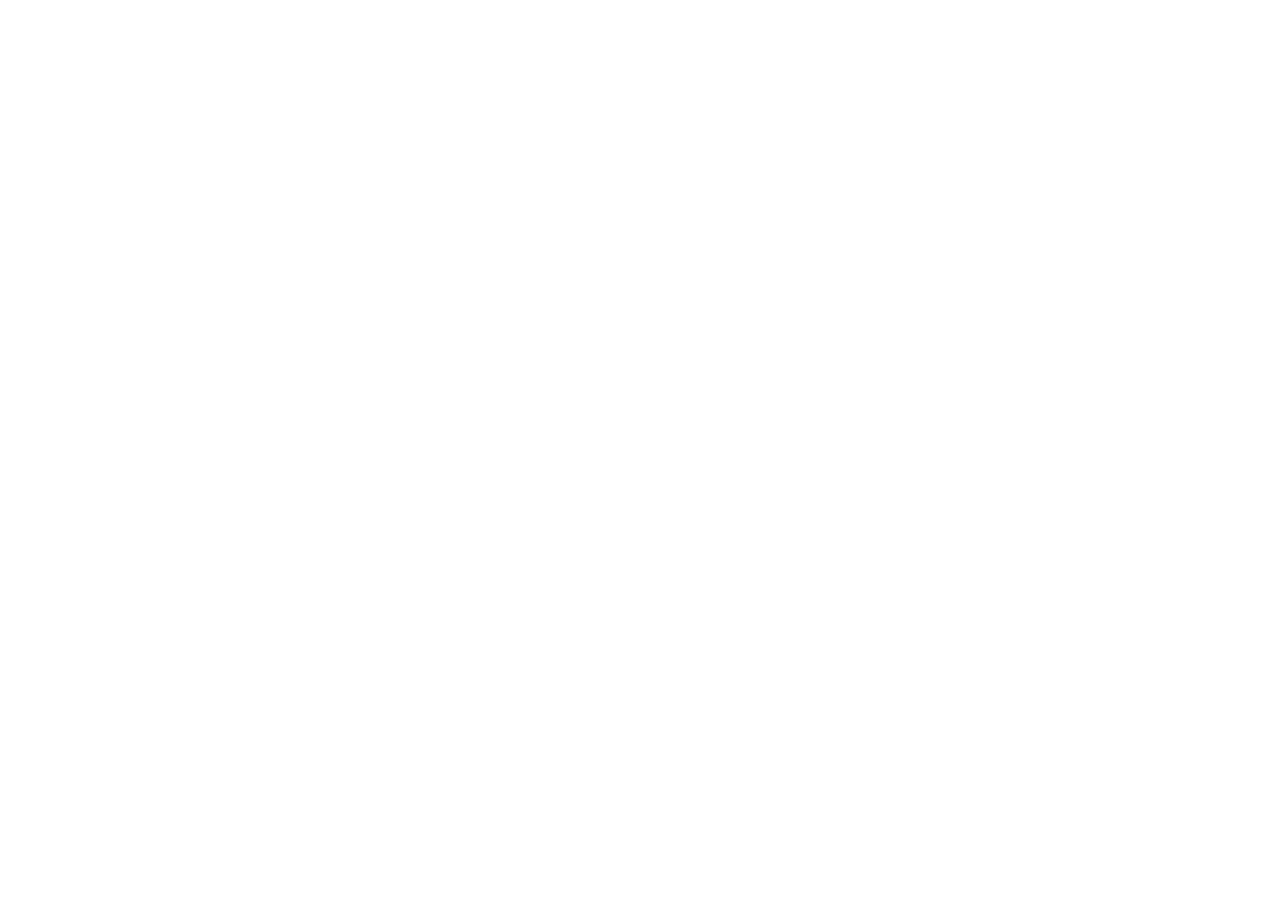
==== index.html @ 9e7bdc2f "basic html template" ====
<!DOCTYPE html>
<html lang="en">
<head>
    <meta charset="UTF-8">
    <meta http-equiv="X-UA-Compatible" content="IE=edge">
    <meta name="viewport" content="width=device-width, initial-scale=1.0">
    <title>Document</title>
</head>
<body>
    
</body>
</html>
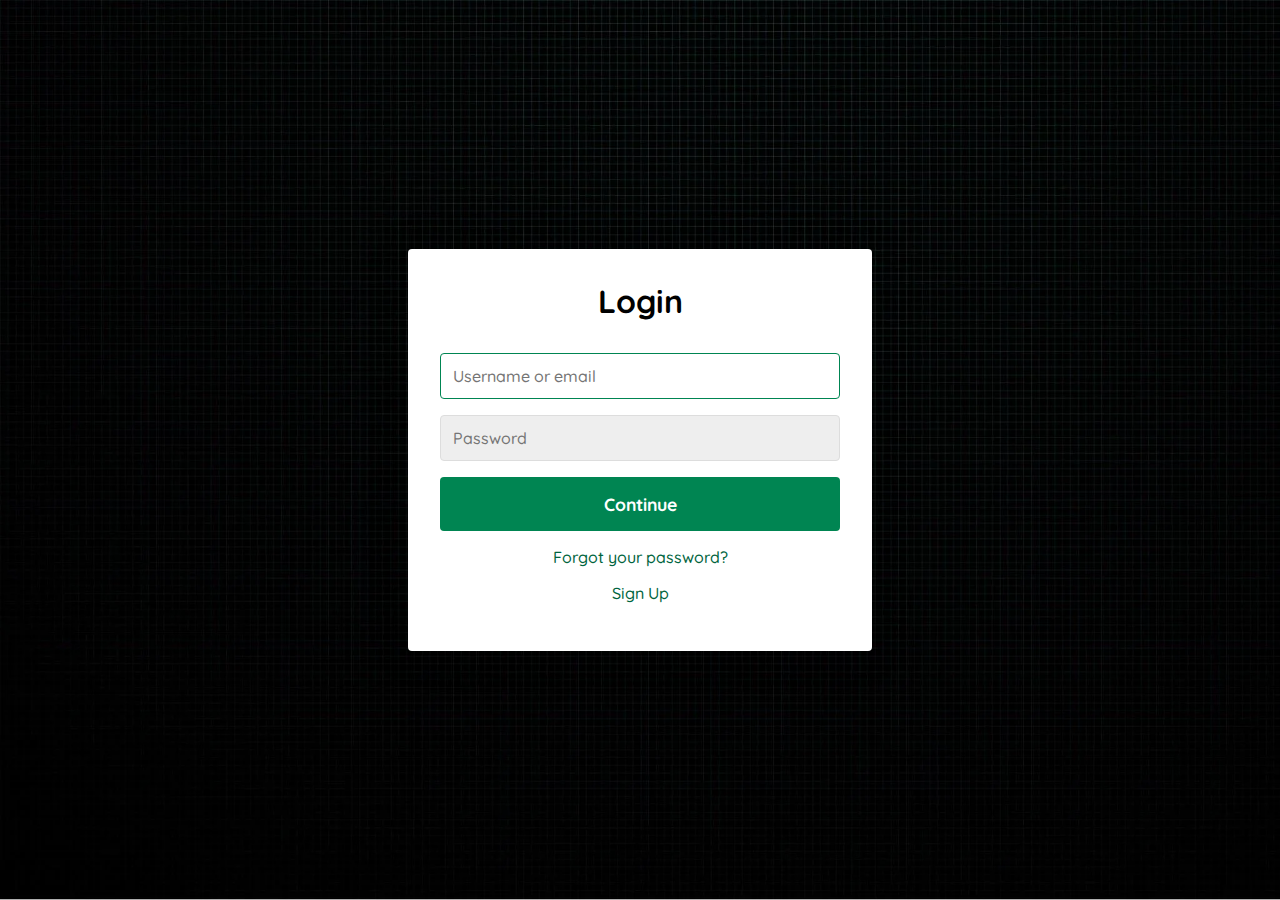
==== commit 95dd3791: "Add files via upload" ====
--- a/index.html
+++ b/index.html
@@ -1,12 +1,65 @@
-<!DOCTYPE html>
-<html lang="en">
-<head>
-    <meta charset="UTF-8">
-    <meta http-equiv="X-UA-Compatible" content="IE=edge">
-    <meta name="viewport" content="width=device-width, initial-scale=1.0">
-    <title>Document</title>
-</head>
-<body>
-    
-</body>
+<!DOCTYPE html>
+<html lang="en">
+<head>
+    <meta charset="UTF-8">
+    <meta http-equiv="X-UA-Compatible" content="IE=edge">
+    <meta name="viewport" content="width=device-width, initial-scale=1.0">
+    <title>LS_FrontEnd</title>
+    <link rel="shortcut icon" href="testlogo.png">
+    <link rel="stylesheet" href="main.css">
+    <link rel="preconnect" href="https://fonts.googleapis.com">
+    <link rel="preconnect" href="https://fonts.gstatic.com" crossorigin>
+    <link href="https://fonts.googleapis.com/css2?family=Quicksand:wght@400;500&family=Roboto:wght@400;500&display=swap" rel="stylesheet">
+</head>
+
+
+<body>
+    <div class="container">
+        <form class="form " id="login">
+            <h1 class="form__title ">Login</h1>
+            <div class="form__message form__message--error"></div>
+            <div class="form__input-group">
+                <input type="text" class="form__input" autofocus placeholder="Username or email">
+                <div class="form__input-error-message"></div>
+            </div>
+            <div class="form__input-group">
+                <input type="password" class="form__input" autofocus placeholder="Password">
+                <div class="form__input-error-message"></div>
+            </div>
+            <button class="form__button" type="submit">Continue</button>
+            <p class="form__text">
+                <a href="#" class="form__link">Forgot your password?</a>
+            </p>
+            <p class="form__text">
+                <a  class="form__link" href="./" id="linkCreateAccount">Sign Up</a>
+            </p>
+        </form>
+        <form class="form form--hidden" id="createAccount">
+            <h1 class="form__title">Sign Up</h1>
+            <div class="form__message form__message--error"></div>
+            <div class="form__input-group">
+                <input type="text" id="signupUsername" class="form__input" autofocus placeholder="Username">
+                <div class="form__input-error-message"></div>
+            </div>
+            <div class="form__input-group">
+                <input type="text" class="form__input" autofocus placeholder="Email Address">
+                <div class="form__input-error-message"></div>
+            </div>
+            <div class="form__input-group">
+                <input type="password" class="form__input" autofocus placeholder="Password">
+                <div class="form__input-error-message"></div>
+            </div>
+            <div class="form__input-group">
+                <input type="password" class="form__input" autofocus placeholder="Confirm Password">
+                <div class="form__input-error-message"></div>
+            </div>
+            <button class="form__button" type="submit">Continue</button>
+            <p class="form__text">
+                <a  class="form__link" href="./" id="linkLogin">Already have an account? Login</a>
+            </p>
+        </form>
+    </div>
+
+    <script src="main.js"></script>
+</body>
 </html>--- a/main.css
+++ b/main.css
@@ -0,0 +1,129 @@
+body {
+    --color-primary: #008552;
+    --color-secondary: #00643e;
+    --color-error: #ff0000;
+    --color-success: #4bb544;
+    --border-radius: 4px;
+
+    margin: 0;
+    height: 100vh;
+    display: flex;
+    align-items: center;
+    justify-content: center;
+    font-size: 18px;
+    background: url(./bg.png);
+    background-size: cover;
+}
+
+.container{
+    width: 400px;
+    max-width: 400px;
+    margin: 1rem;
+    padding: 2rem;
+    box-shadow: 0 0 40px rgba(0, 0, 0, 0.2);
+    border-radius: var(--border-radius);
+    background-color: #ffffff;
+}
+
+.container,
+.form__input,
+.form__button{
+    font: 500 1rem 'Quicksand', sans-serif;
+}
+
+.form--hidden {
+    display: none;
+}
+
+.form> *:first-child{
+    margin-top: 0;
+}
+.form> *:last-child{
+    margin-top: 0;
+}
+
+.form__title{
+    margin-bottom: 2rem;
+    text-align: center;
+}
+
+
+.form__message {
+    text-align: center;
+    margin-bottom: 1rem;
+}
+
+.form__message--success{
+    color: var(--color-success);
+}
+.form__message--error{
+    color: var(--color-error);
+}
+
+.form__input-group{
+    margin-bottom: 1rem;
+
+}
+
+.form__input{
+    display: block;
+    width: 100%;
+    padding: 0.75rem;
+    box-sizing: border-box;
+    border-radius: var(--border-radius);
+    border: 1px solid #dddddd;
+    outline: none;
+    background: #eeeeee;
+    transition: background 0.2, border-color 0.2;
+}
+
+.form__input:focus{
+    border-color: var(--color-primary);
+    background: #ffffff;
+}
+
+.form__input--error{
+    color: var(--color-error);
+    border-color: var(--color-error);
+}
+
+.form__input-error-message{
+    margin-top: 0.5rem;
+    font-size: 0.8rem;
+    color: var(--color-error);
+}
+
+.form__button{
+    width: 100%;
+    padding: 1rem 2rem;
+    font-weight: bold;
+    font-size: 1.1rem;
+    color:#ffffff;
+    border: none;
+    border-radius: var(--border-radius);
+    outline: none;
+    cursor: pointer;
+    background: var(--color-primary);
+}
+
+.form__button:hover {
+    background: var(--color-secondary);
+}
+
+.form__button:active {
+    transform: scale(0.98);
+}
+
+.form__text {
+    text-align: center;
+}
+
+.form__link{
+    color:var(--color-secondary);
+    text-decoration: none;
+    cursor: pointer;
+}
+
+.form__link:hover {
+    text-decoration: underline;
+}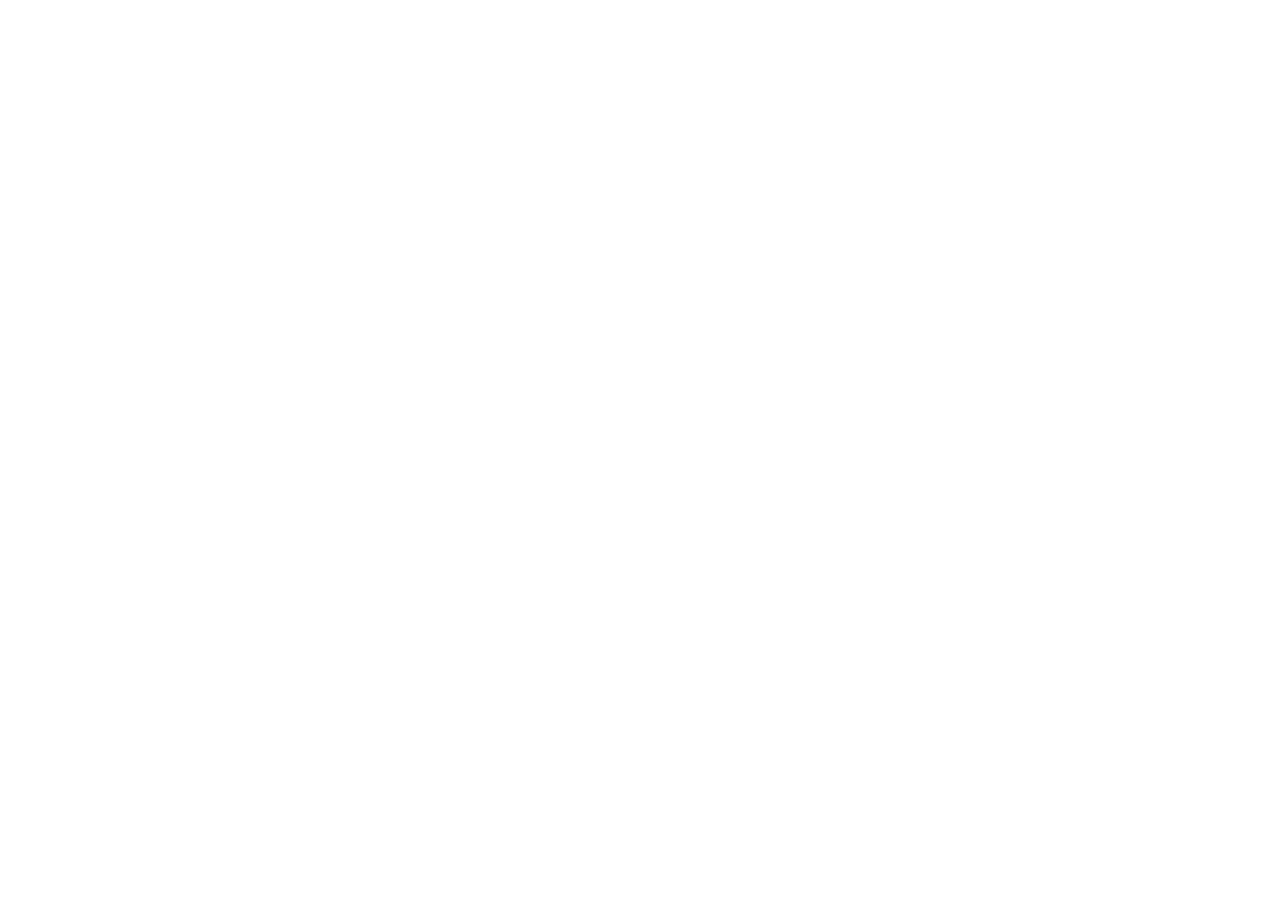
==== commit 5c3cc262: "Initial html template (reupload)" ====
--- a/index.html
+++ b/index.html
@@ -1,65 +1,12 @@
-<!DOCTYPE html>
-<html lang="en">
-<head>
-    <meta charset="UTF-8">
-    <meta http-equiv="X-UA-Compatible" content="IE=edge">
-    <meta name="viewport" content="width=device-width, initial-scale=1.0">
-    <title>LS_FrontEnd</title>
-    <link rel="shortcut icon" href="testlogo.png">
-    <link rel="stylesheet" href="main.css">
-    <link rel="preconnect" href="https://fonts.googleapis.com">
-    <link rel="preconnect" href="https://fonts.gstatic.com" crossorigin>
-    <link href="https://fonts.googleapis.com/css2?family=Quicksand:wght@400;500&family=Roboto:wght@400;500&display=swap" rel="stylesheet">
-</head>
-
-
-<body>
-    <div class="container">
-        <form class="form " id="login">
-            <h1 class="form__title ">Login</h1>
-            <div class="form__message form__message--error"></div>
-            <div class="form__input-group">
-                <input type="text" class="form__input" autofocus placeholder="Username or email">
-                <div class="form__input-error-message"></div>
-            </div>
-            <div class="form__input-group">
-                <input type="password" class="form__input" autofocus placeholder="Password">
-                <div class="form__input-error-message"></div>
-            </div>
-            <button class="form__button" type="submit">Continue</button>
-            <p class="form__text">
-                <a href="#" class="form__link">Forgot your password?</a>
-            </p>
-            <p class="form__text">
-                <a  class="form__link" href="./" id="linkCreateAccount">Sign Up</a>
-            </p>
-        </form>
-        <form class="form form--hidden" id="createAccount">
-            <h1 class="form__title">Sign Up</h1>
-            <div class="form__message form__message--error"></div>
-            <div class="form__input-group">
-                <input type="text" id="signupUsername" class="form__input" autofocus placeholder="Username">
-                <div class="form__input-error-message"></div>
-            </div>
-            <div class="form__input-group">
-                <input type="text" class="form__input" autofocus placeholder="Email Address">
-                <div class="form__input-error-message"></div>
-            </div>
-            <div class="form__input-group">
-                <input type="password" class="form__input" autofocus placeholder="Password">
-                <div class="form__input-error-message"></div>
-            </div>
-            <div class="form__input-group">
-                <input type="password" class="form__input" autofocus placeholder="Confirm Password">
-                <div class="form__input-error-message"></div>
-            </div>
-            <button class="form__button" type="submit">Continue</button>
-            <p class="form__text">
-                <a  class="form__link" href="./" id="linkLogin">Already have an account? Login</a>
-            </p>
-        </form>
-    </div>
-
-    <script src="main.js"></script>
-</body>
-</html>+<!DOCTYPE html>
+<html lang="en">
+<head>
+    <meta charset="UTF-8">
+    <meta http-equiv="X-UA-Compatible" content="IE=edge">
+    <meta name="viewport" content="width=device-width, initial-scale=1.0">
+    <title>Document</title>
+</head>
+<body>
+
+</body>
+</html>
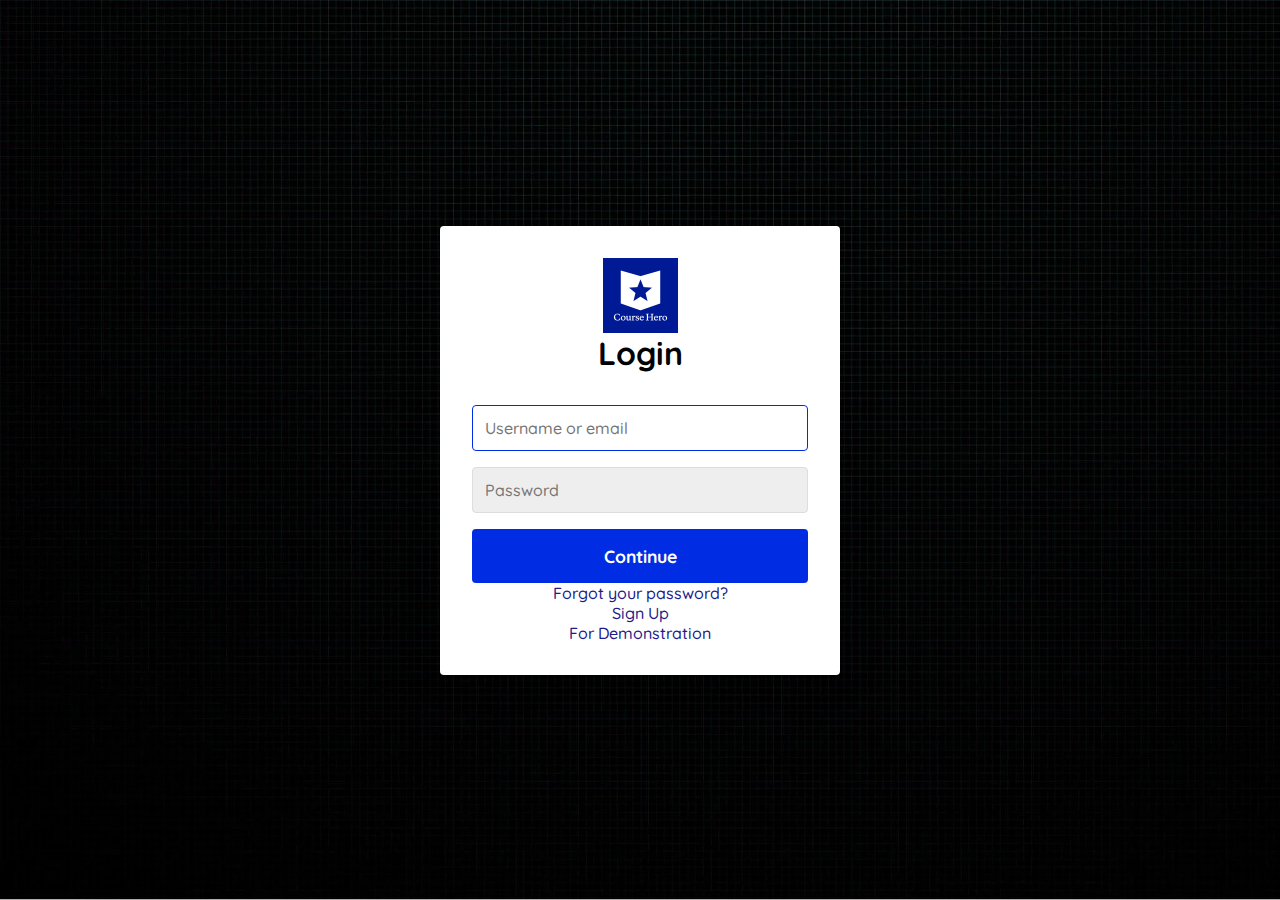
==== commit 52a574ec: "index->uploadPg profile->index" ====
--- a/index.html
+++ b/index.html
@@ -1,12 +1,70 @@
-<!DOCTYPE html>
-<html lang="en">
-<head>
-    <meta charset="UTF-8">
-    <meta http-equiv="X-UA-Compatible" content="IE=edge">
-    <meta name="viewport" content="width=device-width, initial-scale=1.0">
-    <title>Document</title>
-</head>
-<body>
-
-</body>
-</html>
+<!DOCTYPE html>
+<html lang="en">
+<head>
+    <meta charset="UTF-8">
+    <meta http-equiv="X-UA-Compatible" content="IE=edge">
+    <meta name="viewport" content="width=device-width, initial-scale=1.0">
+    <title>LS_FrontEnd</title>
+    <link rel="shortcut icon" href="images/testlogo.png">
+    <link rel="stylesheet" href="main.css">
+    <link rel="preconnect" href="https://fonts.googleapis.com">
+    <link rel="preconnect" href="https://fonts.gstatic.com" crossorigin>
+    <link href="https://fonts.googleapis.com/css2?family=Quicksand:wght@400;500&family=Roboto:wght@400;500&display=swap" rel="stylesheet">
+</head>
+
+
+<body>
+    <div class="container">
+        <form class="form " id="login">
+            <img class="logo" src="images/testlogo.png">
+            <h1 class="form__title ">Login</h1>
+            <div class="form__message form__message--error"></div>
+            <div class="form__input-group">
+                <input type="text" class="form__input" autofocus placeholder="Username or email">
+                <div class="form__input-error-message"></div>
+            </div>
+            <div class="form__input-group">
+                <input type="password" class="form__input" autofocus placeholder="Password">
+                <div class="form__input-error-message"></div>
+            </div>
+            <button class="form__button" type="submit">Continue</button>
+            <p class="form__text">
+                <a href="#" class="form__link">Forgot your password?</a>
+            </p>
+            <p class="form__text">
+                <a  class="form__link" href="./" id="linkCreateAccount">Sign Up</a>
+            </p>
+            <p class="form__text">
+                <a href="uploadPg.html" class="form__link">For Demonstration</a>
+            </p>
+        </form>
+        <form class="form form--hidden" id="createAccount">
+            <h1 class="form__title">Sign Up</h1>
+            <div class="form__message form__message--error"></div>
+            <div class="form__input-group">
+                <input type="text" id="signupUsername" class="form__input" autofocus placeholder="Username">
+                <div class="form__input-error-message"></div>
+            </div>
+            <div class="form__input-group">
+                <input type="text" class="form__input" autofocus placeholder="Email Address">
+                <div class="form__input-error-message"></div>
+            </div>
+            <div class="form__input-group">
+                <input type="password" class="form__input" autofocus placeholder="Password">
+                <div class="form__input-error-message"></div>
+            </div>
+            <div class="form__input-group">
+                <input type="password" class="form__input" autofocus placeholder="Confirm Password">
+                <div class="form__input-error-message"></div>
+            </div>
+            
+            <button class="form__button" type="submit">Continue</button>
+
+            <p class="form__text">
+                <a  class="form__link" href="./" id="linkLogin">Already have an account? Login</a>
+            </p>
+        </form>
+    </div>
+    <script src="main.js"></script>
+</body>
+</html>--- a/main.css
+++ b/main.css
@@ -0,0 +1,310 @@
+body {
+    --color-primary: #002de4;
+    --color-secondary: #211B89;
+    --text-primary: #0b0b19;
+    --text-secondary: #d9deff;
+    --color-dash: #f9fafc;
+    --color-page: #ffffff;
+    --color-error: #ff0000;
+    --color-success: #4bb544;
+    --border-radius: 4px;
+
+    margin: 0;
+    height: 100vh;
+    display: flex;
+    align-items: center;
+    justify-content: center;
+    font-size: 18px;
+    background: url(images/bg.png);
+    background-size: cover;
+}
+
+.navbar {
+    display: flex;
+    align-items: center;
+    justify-content: center;
+    height: 50px;
+    background-color: white;
+    border-style:none;
+    border-color: var(--color-dash);
+    border-width: 1px;
+}
+
+.navbar img {
+    height: 30px;
+}
+
+
+
+.container{
+    width: 400px;
+    max-width: 400px;
+    margin: 1rem;
+    padding: 2rem;
+    box-shadow: 0 0 40px rgba(0, 0, 0, 0.2);
+    border-radius: var(--border-radius);
+    background-color: #ffffff;
+}
+
+
+.logo{
+    width: 75px;
+    height: 75px;
+    margin-left: auto;
+    margin-right: auto;
+    display: block;
+}
+.container,
+.form__input,
+.form__button{
+    font: 500 1rem 'Quicksand', sans-serif;
+}
+
+.form--hidden {
+    display: none;
+}
+
+.form> *:first-child{
+    margin-top: 0;
+}
+.form> *:last-child{
+    margin-top: 0;
+}
+
+.form__title{
+    margin-bottom: 2rem;
+    text-align: center;
+}
+
+
+.form__message {
+    text-align: center;
+    margin-bottom: 1rem;
+}
+
+.form__message--success{
+    color: var(--color-success);
+}
+.form__message--error{
+    color: var(--color-error);
+}
+
+.form__input-group{
+    margin-bottom: 1rem;
+
+}
+
+.form__input{
+    display: block;
+    width: 100%;
+    padding: 0.75rem;
+    box-sizing: border-box;
+    border-radius: var(--border-radius);
+    border: 1px solid #dddddd;
+    outline: none;
+    background: #eeeeee;
+    transition: background 0.2, border-color 0.2;
+}
+
+.form__input:focus{
+    border-color: var(--color-primary);
+    background: #ffffff;
+}
+
+.form__input--error{
+    color: var(--color-error);
+    border-color: var(--color-error);
+}
+
+.form__input-error-message{
+    margin-top: 0.5rem;
+    font-size: 0.8rem;
+    color: var(--color-error);
+}
+
+.form__button{
+    width: 100%;
+    padding: 1rem 2rem;
+    font-weight: bold;
+    font-size: 1.1rem;
+    color:#ffffff;
+    border: none;
+    border-radius: var(--border-radius);
+    outline: none;
+    cursor: pointer;
+    background: var(--color-primary);
+}
+
+.form__button:hover {
+    background: var(--color-secondary);
+}
+
+.form__button:active {
+    transform: scale(0.98);
+}
+
+.form__text {
+    text-align: center;
+}
+
+.form__link{
+    color:var(--color-secondary);
+    text-decoration: none;
+    cursor: pointer;
+}
+
+.form__link:hover {
+    text-decoration: underline;
+}
+
+
+
+
+/*Profile Modifiers*/
+
+
+
+
+*{
+    margin: 0;
+    padding: 0;
+    box-sizing: border-box;
+    list-style: none;
+    font-family: 'Quicksand', sans-serif;
+  }
+  
+  body{
+     background-color: #f3f3f3;
+  }
+  
+  .wrapper{
+    position: absolute;
+    top: 50%;
+    left: 50%;
+    transform: translate(-50%,-50%);
+    width: 75%;
+    height: 75%;
+    display: flex;
+    box-shadow: 0 1px 20px 0 rgba(69,90,100,.08);
+  }
+
+
+  .wrapper .left{
+    width: 35%;
+    background: var(--color-primary);
+    padding: 30px 25px;
+    border-top-left-radius: 5px;
+    border-bottom-left-radius: 5px;
+    text-align: center;
+    color: var(--color-page);
+  }
+  
+  .wrapper .left img{
+    border-radius: 50%;
+    width: 200px;
+    height: 200px;
+    overflow: hidden;
+    margin-bottom: 10px;
+  }
+  
+  .wrapper .left h2{
+    margin-bottom: 10px;
+  }
+  
+  .wrapper .left p{
+    font-size: 30px;
+  }
+  
+  .wrapper .right{
+    width: 65%;
+    background: #fff;
+    padding: 30px 25px;
+    border-top-right-radius: 5px;
+    border-bottom-right-radius: 5px;
+  }
+  
+  .wrapper .right .info,
+  .wrapper .right .document_format{
+    margin-bottom: 25px;
+  }
+  
+  .wrapper .right .info h2,
+  .wrapper .right .document_format h3{
+      margin-bottom: 15px;
+      padding-bottom: 5px;
+      border-bottom: 1px solid var(--color-dash);
+      color: var(--color-secondary);
+    text-transform: uppercase;
+    letter-spacing: 5px;
+  }
+  
+  .wrapper .right .info_data,
+  .wrapper .right .docu_data{
+    display: flex;
+    justify-content: space-between;
+  }
+  
+  .wrapper .right .info_data .data,
+  .wrapper .right .docu_data .data{
+    width: 45%;
+  }
+  
+  .wrapper .right .info_data .data h3,
+  .wrapper .right .docu_data .data h3{
+      color: var(--text-primary);
+      margin-bottom: 5px;
+  }
+  
+  .wrapper .right .info_data .data p,
+  .wrapper .right .docu_data .data p{
+    font-size: 20px;
+    margin-bottom: 10px;
+    color: var(--text-primary);
+  }
+  
+  .edit__button{
+    width: 50%;
+    padding: 1rem 2rem;
+    font-weight: bold;
+    font-size: 1.1rem;
+    color:#ffffff;
+    border: solid #ffffff;
+    border-radius: var(--border-radius);
+    outline: none;
+    cursor: pointer;
+    background: var(--color-primary);
+    float:left;
+    margin-top: 18rem;
+}
+
+
+
+.edit__button:hover {
+    background: var(--color-secondary);
+}
+
+.edit__button:active {
+    transform: scale(0.98);
+}
+.delete__button{
+    width: 50%;
+    padding: 1rem 2rem;
+    font-weight: bold;
+    font-size: 1.1rem;
+    color:#ffffff;
+    border: solid #ffffff;
+    border-radius: var(--border-radius);
+    outline: none;
+    cursor: pointer;
+    background: #c90000;
+    float:left;
+    margin-top: 18rem;
+    opacity: 30%;
+}
+.delete__button:hover {
+    background: #940000;
+}
+
+.delete__button:active {
+    transform: scale(0.98);
+}
